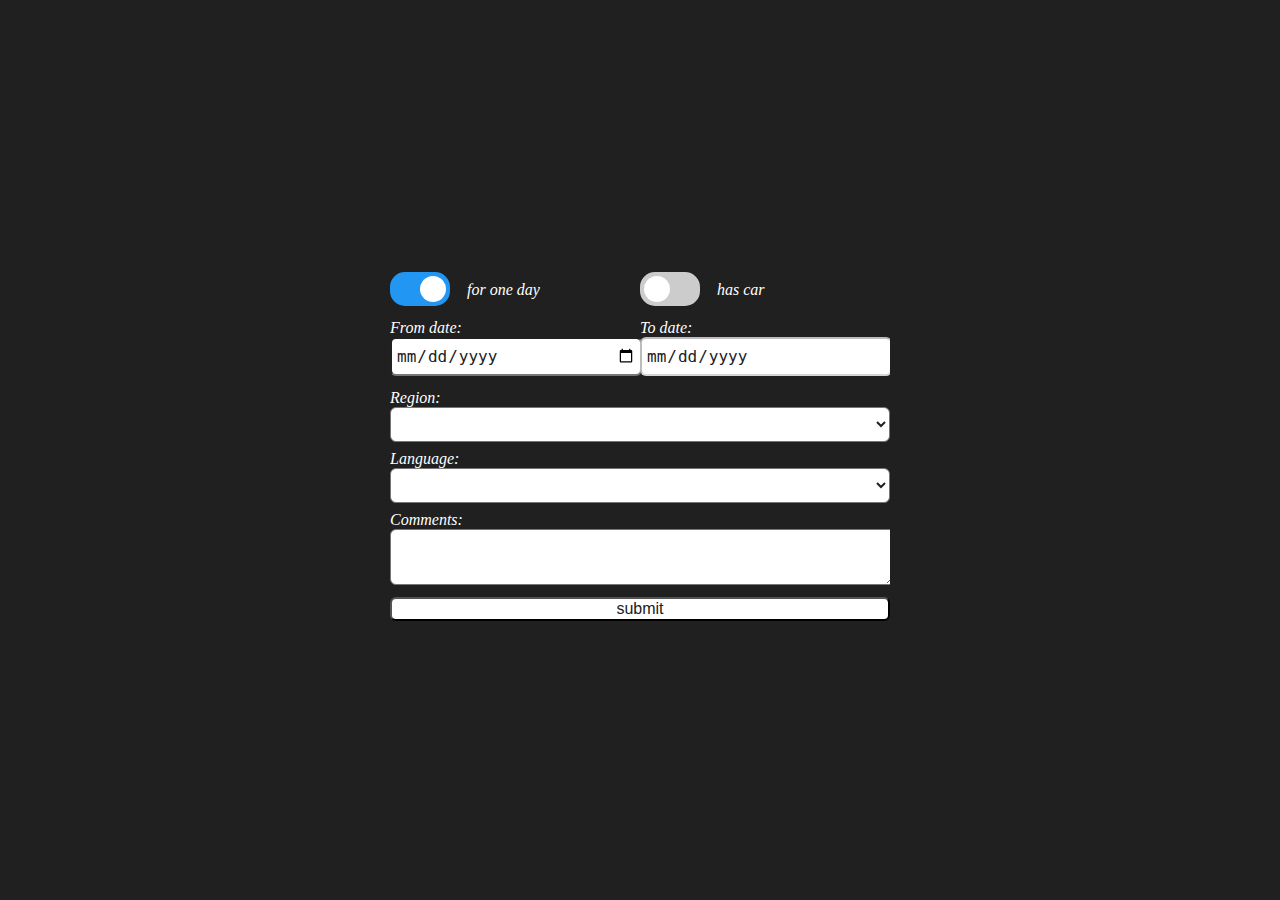
==== src/main/resources/templates/client.html @ ac3fd79f "fixes" ====
<!DOCTYPE html>
<html lang="en">

<head>
    <meta charset="UTF-8">
    <meta http-equiv="X-UA-Compatible" content="IE=edge">
    <meta name="viewport" content="width=device-width, initial-scale=1.0">
    <title>Guide Finder WebApp</title>
    <script src="https://telegram.org/js/telegram-web-app.js"></script>

    <style>
        body {
            display: flex;
            justify-content: center;
            align-items: center;
            height: 100vh;
            margin: 0;
            padding: 0;
            color: white;
            background: #202020;
        }

        form {
            width: 100%;
            max-width: 500px; /* Set a maximum width for mobile-friendly layout */
        }

        .switch-container {
            display: inline-flex;
            justify-content: left;
            align-items: center;
        }

        .form-row {
            display: flex;
            flex-wrap: wrap;
        }

        .form-row > div {
            flex: 1;
            margin-right: 10px;
        }

        input,
        textarea,
        select {
            width: 100%;
            font-size: 16px;
            color: #202020;
            background: white;
            border-radius: 6px;
            margin-bottom: 3px;
            pointer-events: auto;
        }

        input[type="date"] {
            padding: 7px 4px;
        }

        textarea {
            height: 50px;
        }

        select {
            padding: 7px;
        }

        form div {
            margin-bottom: 5px;
        }

        label {
            font-style: italic;
        }

        /*switch*/
        /* The switch - the box around the slider */
        .switch {
            position: relative;
            display: inline-block;
            width: 60px;
            height: 34px;
            margin-right: 17px;
            margin-bottom: 3px;
        }

        /* Hide default HTML checkbox */
        .switch input {
            opacity: 0;
            width: 0;
            height: 0;
        }

        /* The slider */
        .slider {
            position: absolute;
            cursor: pointer;
            top: 0;
            left: 0;
            right: 0;
            bottom: 0;
            background-color: #ccc;
            -webkit-transition: .4s;
            transition: .4s;
            border-radius: 15px;
        }

        .slider:before {
            position: absolute;
            content: "";
            height: 26px;
            width: 26px;
            left: 4px;
            bottom: 4px;
            background-color: white;
            -webkit-transition: .4s;
            transition: .4s;
            border-radius: 50%;
        }

        input:checked + .slider {
            background-color: #2196F3;
        }

        input:focus + .slider {
            box-shadow: 0 0 1px #2196F3;
        }

        input:checked + .slider:before {
            -webkit-transform: translateX(26px);
            -ms-transform: translateX(26px);
            transform: translateX(26px);
        }

    /*    child switch animation*/

        .container {
            position: relative;
            width: 100%;
            max-width: 500px;
            overflow: hidden;
        }

        .child {
            position: absolute;
            top: 0;
            left: 0;
            width: 100%;
            height: 100%;
            opacity: 0;
            pointer-events: none;
            transition: opacity 0.3s ease-in-out;
        }

        .child.active {
            opacity: 1;
            pointer-events: auto;
            position: static;
        }

        .child.active.up {
            animation: slideUp 0.3s ease-in-out forwards;
        }

        .child.active.down {
            animation: slideDown 0.3s ease-in-out forwards;
        }

        @keyframes slideUp {
            from {
                transform: translateY(100%);
            }
            to {
                transform: translateY(0);
            }
        }

        @keyframes slideDown {
            from {
                transform: translateY(0);
            }
            to {
                transform: translateY(100%);
            }
        }

    </style>
</head>

<body>
<div class="container">
    <form id = "search-form" class="child active">
        <!--    switches-->
        <div class="form-row">
            <!--    date-->
            <div class="switch-container">
                <label class="switch">
                    <input type="checkbox" id="isOneDay" onclick="enableInput(document.getElementById('toDate'), this.checked)">
                    <span class="slider round"></span>
                </label>
                <label for="isOneDay">for one day</label>
            </div>
            <!--    has car-->
            <div class="switch-container">
                <label class="switch">
                    <input type="checkbox" id="hasCar">
                    <span class="slider round"></span>
                </label>
                <label for="hasCar">has car</label>
            </div>
        </div>

        <!--    dates-->
        <div class="form-row">
            <div>
                <label for="fromDate">From date:</label>
                <input type="date" id="fromDate" name="fromDate" pattern="\d{2}/\d{2}/\d{4}">
            </div>
            <div>
                <label for="toDate">To date:</label>
                <input type="date" id="toDate" name="toDate" pattern="\d{2}/\d{2}/\d{4}">
            </div>
        </div>

        <!--    region-->
        <div>
            <label for="region">Region:</label>
            <select id="region" name="region">
            </select>
        </div>

        <!--    language-->
        <div>
            <label for="language">Language:</label>
            <select id="language" name="language">
            </select>
        </div>

        <!--    comments-->
        <div >
            <label for="comment">Comments:</label>
            <textarea id="comment" name="comment" style="width: 100%; resize: vertical;"></textarea>
        </div>

        <!--    temp submit button-->
        <div>
            <input type="button" id="submit" name="submit" value="submit" onclick="sendData()">
        </div>
    </form>

    <div id="no-result" style="display: none">
        <p>No results</p>
    </div>

    <div id="results" class="child">
        <p id="guideId"></p>
        <p id="guideName"></p>
        <p id="guideLanguage"></p>
        <p id="guideRegion"></p>
        <p id="guideCar"></p>
    </div>
</div>

<div>
    <input type="button" id="back" name="back" value="back" style="display: none">
</div>

<script>
    // get spring profile
    const profile = "[[${profile}]]";
    console.log('profile: ', profile);

    let domain = 'http://localhost:8280';
    let tgUserId = '3728614';

    // init html elements
    let searchForm = document.getElementById("search-form");
    let resultDiv = document.getElementById("results");
    let isOneDay = document.getElementById("isOneDay");
    let fromDate = document.getElementById("fromDate");
    let toDate = document.getElementById("toDate");
    let language = document.getElementById("language");
    let region = document.getElementById("region");
    let hasCar = document.getElementById("hasCar");
    let comments = document.getElementById("comment");
    let noResultDiv = document.getElementById("no-result");
    // init some elements values
    isOneDay.checked = true;
    enableInput(toDate, isOneDay.checked)

    // init tg main button
    let tg = null
    if (profile === 'prod') {
        tg = window.Telegram.WebApp;
        tg.expand();
        // main button
        tg.MainButton.text = "Search"; //изменяем текст кнопки
        tg.MainButton.enable()
        tg.MainButton.show()
        tg.MainButton.expand = false;
        // tg user
        let initDataURLSP = new URLSearchParams(tg.initData);
        let userStr = initDataURLSP.get('user');
        let user = JSON.parse(userStr);
        tgUserId = user.id;

        // init tg events
        tg.onEvent('mainButtonClicked', function(){
            sendData();
        });

        // other configs
        domain = 'https://still-beyond-67512-6a27447420c3.herokuapp.com'
        deleteElement('submit')
        deleteElement('back')
    } else

    // init datepickers
    populateSelectFrom(region, domain + '/api/region/');
    populateSelectFrom(language, domain + '/api/language/');

    async function sendData() {
        // validate
        if (fromDate == null || fromDate.value === '') {
            fromDate.style.border = '1px solid red';
            if (profile === 'prod') {
                tg.showAlert('Please enter from date');
            } else {
                alert('Please enter from date');
            }
            return;
        }
        // Create an object with the search parameters
        let searchParams = {
            telegram_id: tgUserId,
            from_date: fromDate.value,
            to_date: toDate.value,
            language: language.value,
            region: region.value,
            has_car: hasCar.checked,
            comment: comments.value,
            page_number: 0,
            page_size: 10
        };
        // send data
        const searchResult = await postForResponse(domain + '/api/guide-search', searchParams);
        console.log('searchResult: ', searchResult);
        let guides = searchResult.result_list;
        if (guides.length > 0) {
            //init tg back button
            if (profile === 'prod') {
                let backButton = tg.BackButton;
                backButton.show();
                tg.onEvent('backButtonClicked', function(){
                    toggleChild(resultDiv, searchForm);
                    tg.BackButton.hide()

                });
            } else {
                let backButtonTemp = document.getElementById("back");
                backButtonTemp.style.display = "block";
                backButtonTemp.onclick = function () {
                    toggleChild(resultDiv, searchForm);
                    backButtonTemp.style.display = "none";
                }
            }

            noResultDiv.style.display = "none";
            toggleChild(searchForm, resultDiv)

            let guide = guides[0];
            let user = guide.user;
            document.getElementById("guideId").innerHTML = guide.id;
            document.getElementById("guideName").innerHTML = user.first_name;
            document.getElementById("guideLanguage").innerHTML = guide.language_names.toString();
            document.getElementById("guideRegion").innerHTML = guide.region_names.toString();
            document.getElementById("guideCar").innerHTML = guide.has_car;
        } else {
            document.getElementById("no-result").style.display = "block";
        }
    }

    // Function to populate a <select> element with options
    async function populateSelectFrom(select, url) {
        const data = await getForResponse(url);
        console.log('Populating select with data:', data)
        data.forEach(item => {
            const option = document.createElement('option');
            option.value = item; // Assuming the data is a simple array of strings
            option.textContent = item;
            select.appendChild(option);
        });
    }

    async function postForResponse(url, searchParams) {
        try {
            let responsePromise = fetch(url, {
                method: 'POST',
                headers: {
                    'Content-Type': 'application/json'
                },
                body: JSON.stringify(searchParams)
            });
            return handleApiResponse(responsePromise);
        } catch (error) {
            console.error('Error during api call: ', error);
            return null;
        }

    }

    function getForResponse(url) {
        try {
            let responsePromise = fetch(url);
            return handleApiResponse(responsePromise);
        } catch (error) {
            console.error('Error during api call: ', error);
            return null;
        }
    }

    async function handleApiResponse(responsePromise) {
        return responsePromise
            .then(response => {
                if (response.ok) {
                    return response.json();
                } else {
                    throw new Error('Request failed');
                }
            })
            .then(data => {
                console.log('Response: ', data);
                if (data.code === 1) {
                    console.log('Data fetched successfully:', data.payload);
                    return data.payload;
                } else {
                    console.error('Error fetching data:', response);
                    return null;
                }
            })
    }

    function toggleChild(toDeactivate, toActivate) {
        toDeactivate.classList.remove('active', 'up');
        toDeactivate.classList.add('down');

        toActivate.classList.add('active', 'up');
        toActivate.classList.remove('down');
    }

    function enableInput(element, state) {
        element.disabled = state;
        if (state) {
            element.value = null;
        }
    }

    function deleteElement(elementId) {
        let element = document.getElementById(elementId);
        if (element) {
            element.remove();
        }
    }

</script>
</body>
</html>
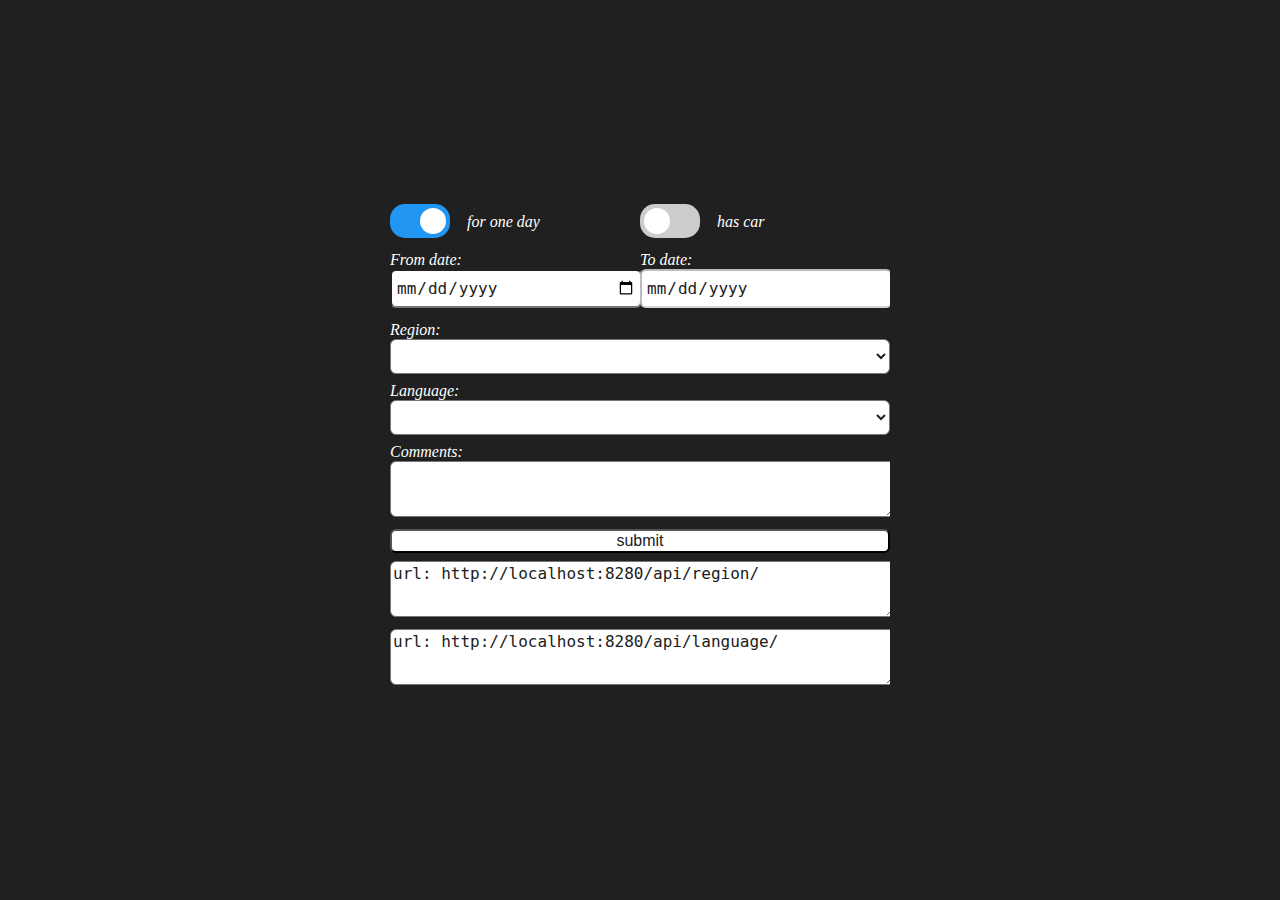
==== commit fb882c53: "bug searching" ====
--- a/src/main/resources/templates/client.html
+++ b/src/main/resources/templates/client.html
@@ -246,6 +246,15 @@
         <div>
             <input type="button" id="submit" name="submit" value="submit" onclick="sendData()">
         </div>
+
+        <div>
+            <textarea  id="tempRegion"></textarea>
+        </div>
+
+        <div>
+            <textarea  id="tempLanguage"></textarea>
+        </div>
+
     </form>
 
     <div id="no-result" style="display: none">
@@ -264,7 +273,6 @@
 <div>
     <input type="button" id="back" name="back" value="back" style="display: none">
 </div>
-
 <script>
     // get spring profile
     const profile = "[[${profile}]]";
@@ -382,8 +390,34 @@
 
     // Function to populate a <select> element with options
     async function populateSelectFrom(select, url) {
+
+        if (url === domain + '/api/region/') {
+            let tempRegion = document.getElementById("tempRegion");
+            tempRegion.value = 'url: ' + url
+        }
+
+        if (url === domain + '/api/language/') {
+            let tempLanguage = document.getElementById("tempLanguage");
+            tempLanguage.value = 'url: ' + url
+        }
+
+
         const data = await getForResponse(url);
         console.log('Populating select with data:', data)
+
+
+        if (url === domain + '/api/region/') {
+            let tempRegion = document.getElementById("tempRegion");
+            let currentData = tempRegion.value;
+            tempRegion.value = currentData + '\n data: ' + data
+        }
+
+        if (url === domain + '/api/language/') {
+            let tempLanguage = document.getElementById("tempLanguage");
+            let currentData = tempLanguage.value;
+            tempLanguage.value = currentData + '\n data: ' + data
+        }
+
         data.forEach(item => {
             const option = document.createElement('option');
             option.value = item; // Assuming the data is a simple array of strings
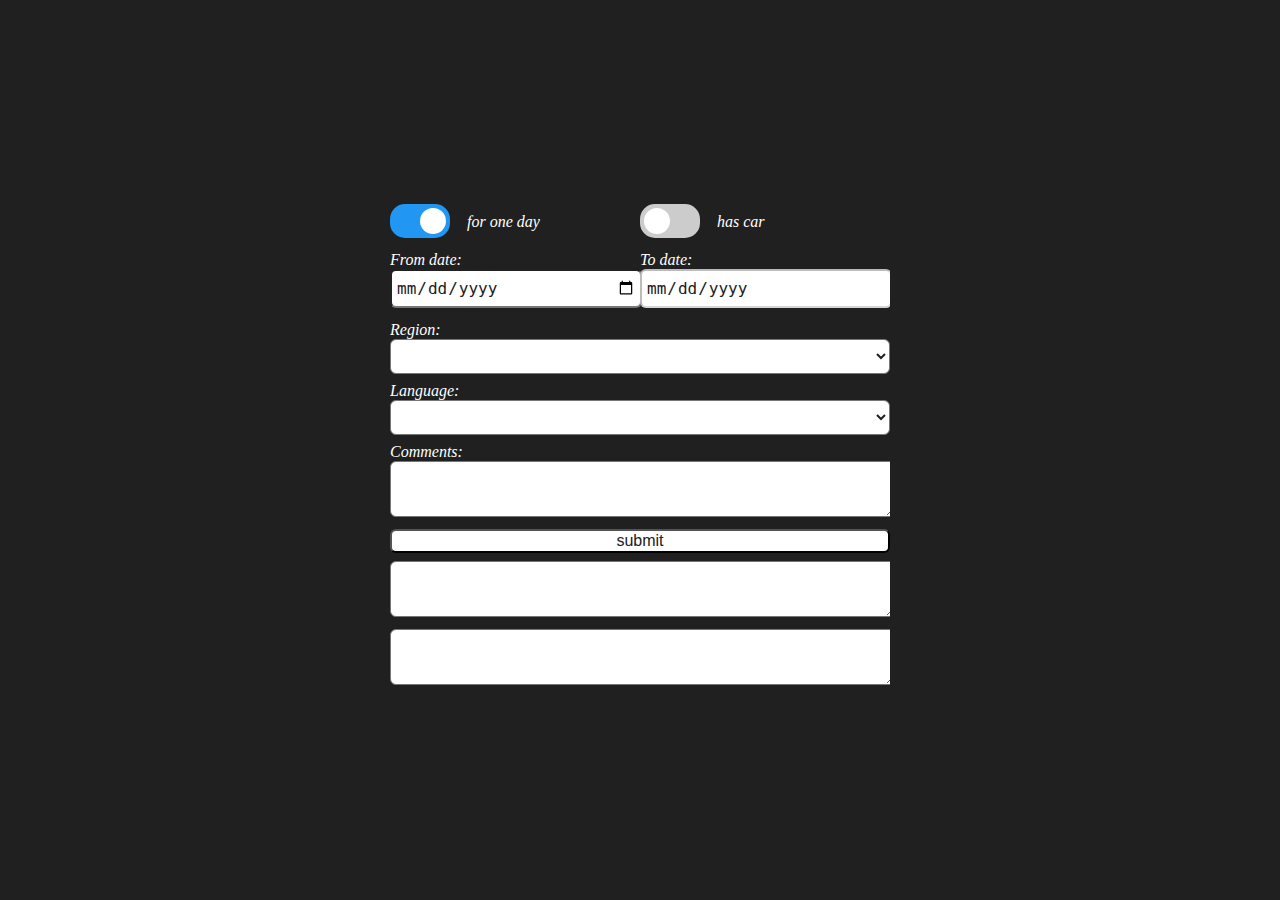
==== commit a36f0944: "bugfix on fetching regions/languages" ====
--- a/src/main/resources/templates/client.html
+++ b/src/main/resources/templates/client.html
@@ -321,11 +321,11 @@
         domain = 'https://still-beyond-67512-6a27447420c3.herokuapp.com'
         deleteElement('submit')
         deleteElement('back')
-    } else
+    }
 
     // init datepickers
+    populateSelectFrom(language, domain + '/api/language/');
     populateSelectFrom(region, domain + '/api/region/');
-    populateSelectFrom(language, domain + '/api/language/');
 
     async function sendData() {
         // validate
@@ -390,33 +390,8 @@
 
     // Function to populate a <select> element with options
     async function populateSelectFrom(select, url) {
-
-        if (url === domain + '/api/region/') {
-            let tempRegion = document.getElementById("tempRegion");
-            tempRegion.value = 'url: ' + url
-        }
-
-        if (url === domain + '/api/language/') {
-            let tempLanguage = document.getElementById("tempLanguage");
-            tempLanguage.value = 'url: ' + url
-        }
-
-
         const data = await getForResponse(url);
         console.log('Populating select with data:', data)
-
-
-        if (url === domain + '/api/region/') {
-            let tempRegion = document.getElementById("tempRegion");
-            let currentData = tempRegion.value;
-            tempRegion.value = currentData + '\n data: ' + data
-        }
-
-        if (url === domain + '/api/language/') {
-            let tempLanguage = document.getElementById("tempLanguage");
-            let currentData = tempLanguage.value;
-            tempLanguage.value = currentData + '\n data: ' + data
-        }
 
         data.forEach(item => {
             const option = document.createElement('option');
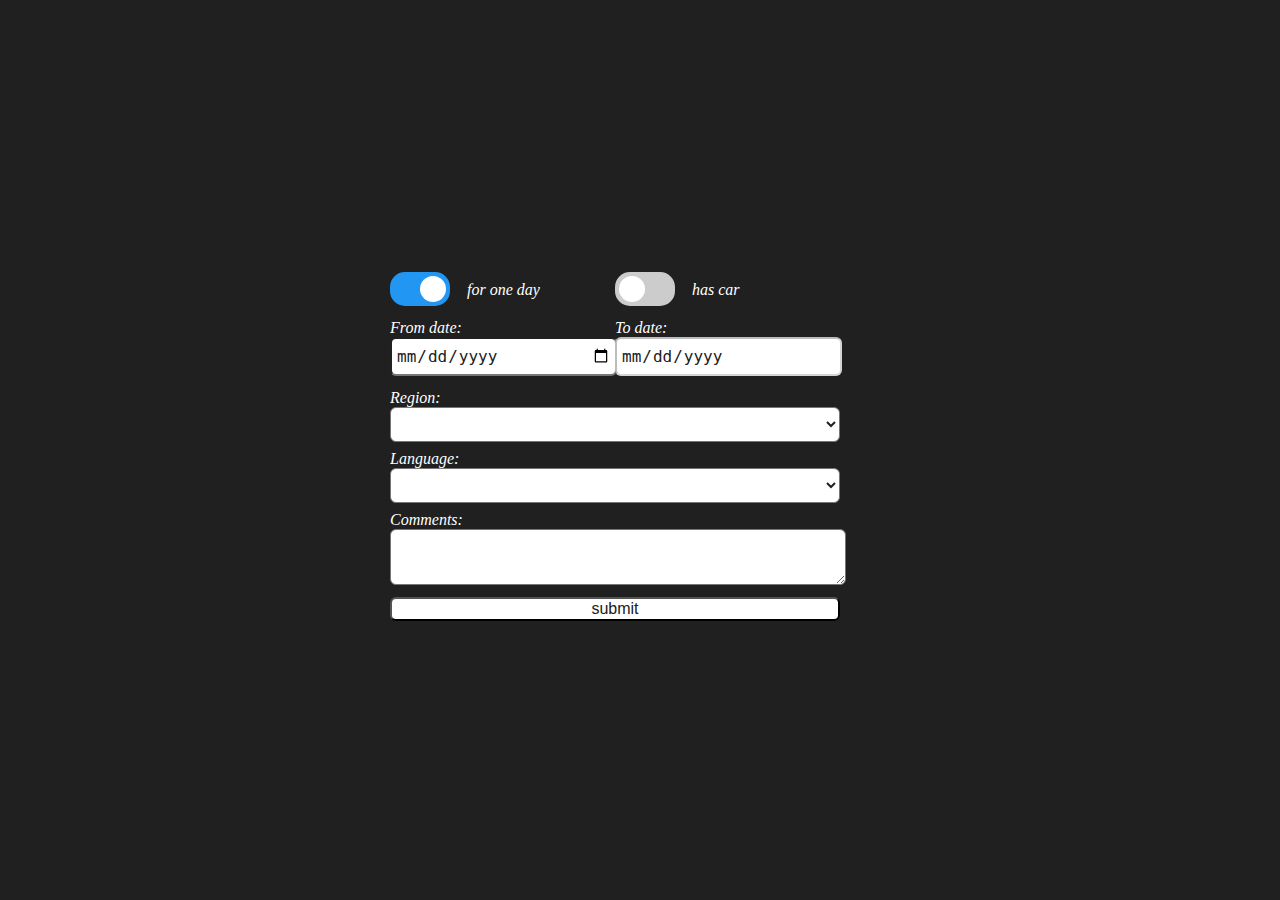
==== commit 40537c8b: "remove redundant textAreas" ====
--- a/src/main/resources/templates/client.html
+++ b/src/main/resources/templates/client.html
@@ -21,7 +21,7 @@
         }
 
         form {
-            width: 100%;
+            width: 90%;
             max-width: 500px; /* Set a maximum width for mobile-friendly layout */
         }
 
@@ -145,7 +145,7 @@
             position: absolute;
             top: 0;
             left: 0;
-            width: 100%;
+            width: 90%;
             height: 100%;
             opacity: 0;
             pointer-events: none;
@@ -245,14 +245,6 @@
         <!--    temp submit button-->
         <div>
             <input type="button" id="submit" name="submit" value="submit" onclick="sendData()">
-        </div>
-
-        <div>
-            <textarea  id="tempRegion"></textarea>
-        </div>
-
-        <div>
-            <textarea  id="tempLanguage"></textarea>
         </div>
 
     </form>
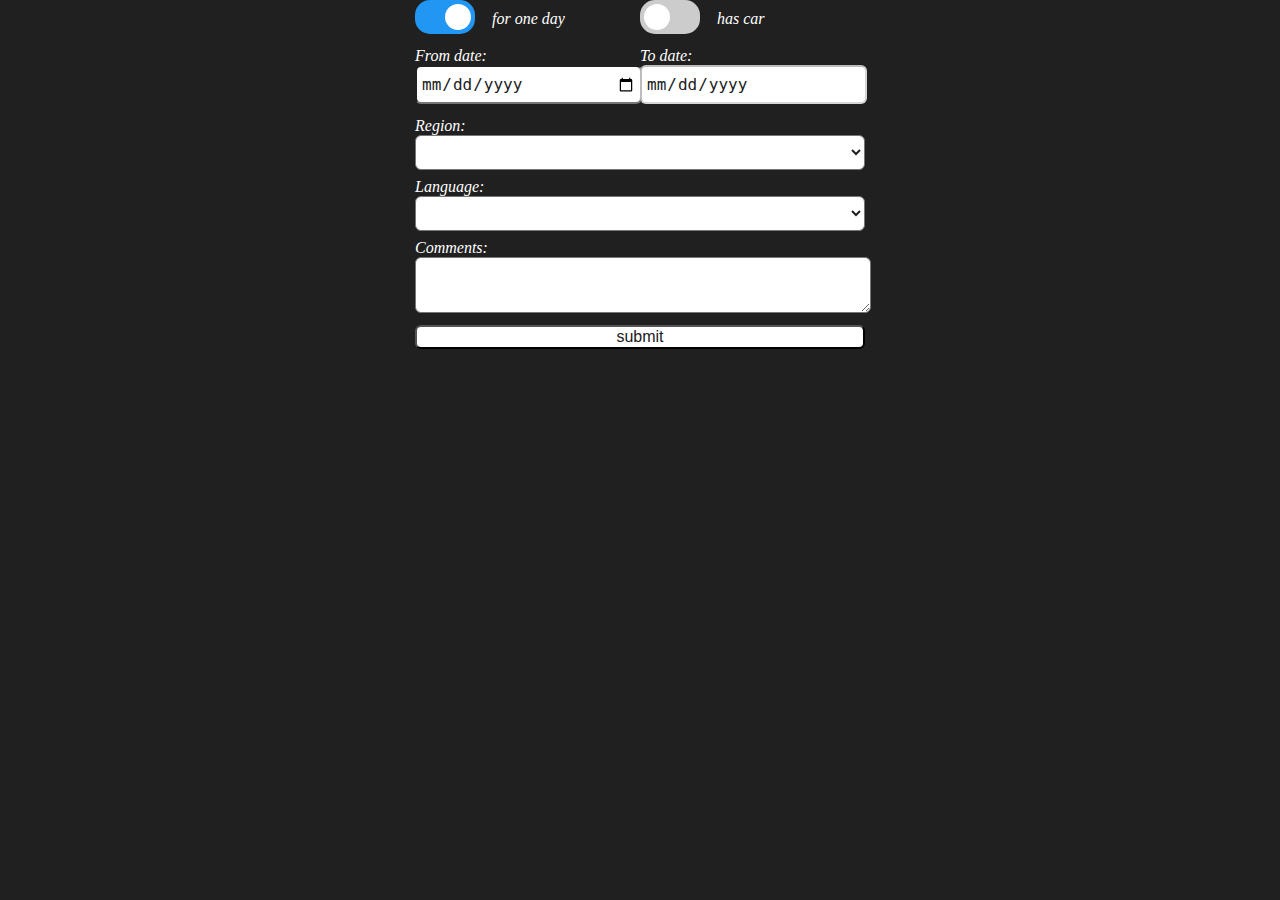
==== commit e354065b: "style experiments" ====
--- a/src/main/resources/templates/client.html
+++ b/src/main/resources/templates/client.html
@@ -139,6 +139,12 @@
             width: 100%;
             max-width: 500px;
             overflow: hidden;
+            display: flex;
+            justify-content: center;
+            align-items: center;
+            height: 100vh;
+            margin: 0;
+            padding: 0;
         }
 
         .child {
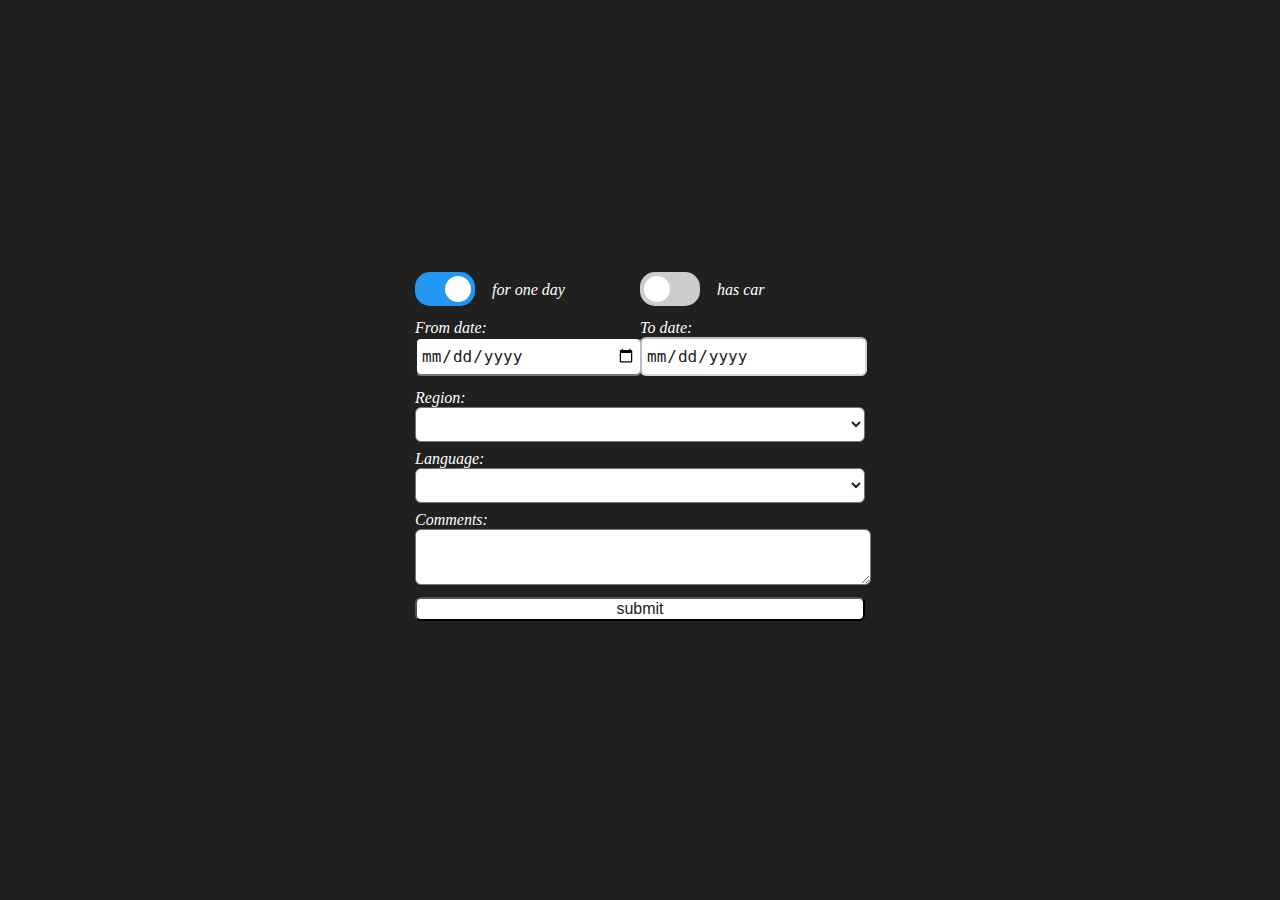
==== commit 393f6f41: "style experiments #2" ====
--- a/src/main/resources/templates/client.html
+++ b/src/main/resources/templates/client.html
@@ -142,9 +142,6 @@
             display: flex;
             justify-content: center;
             align-items: center;
-            height: 100vh;
-            margin: 0;
-            padding: 0;
         }
 
         .child {
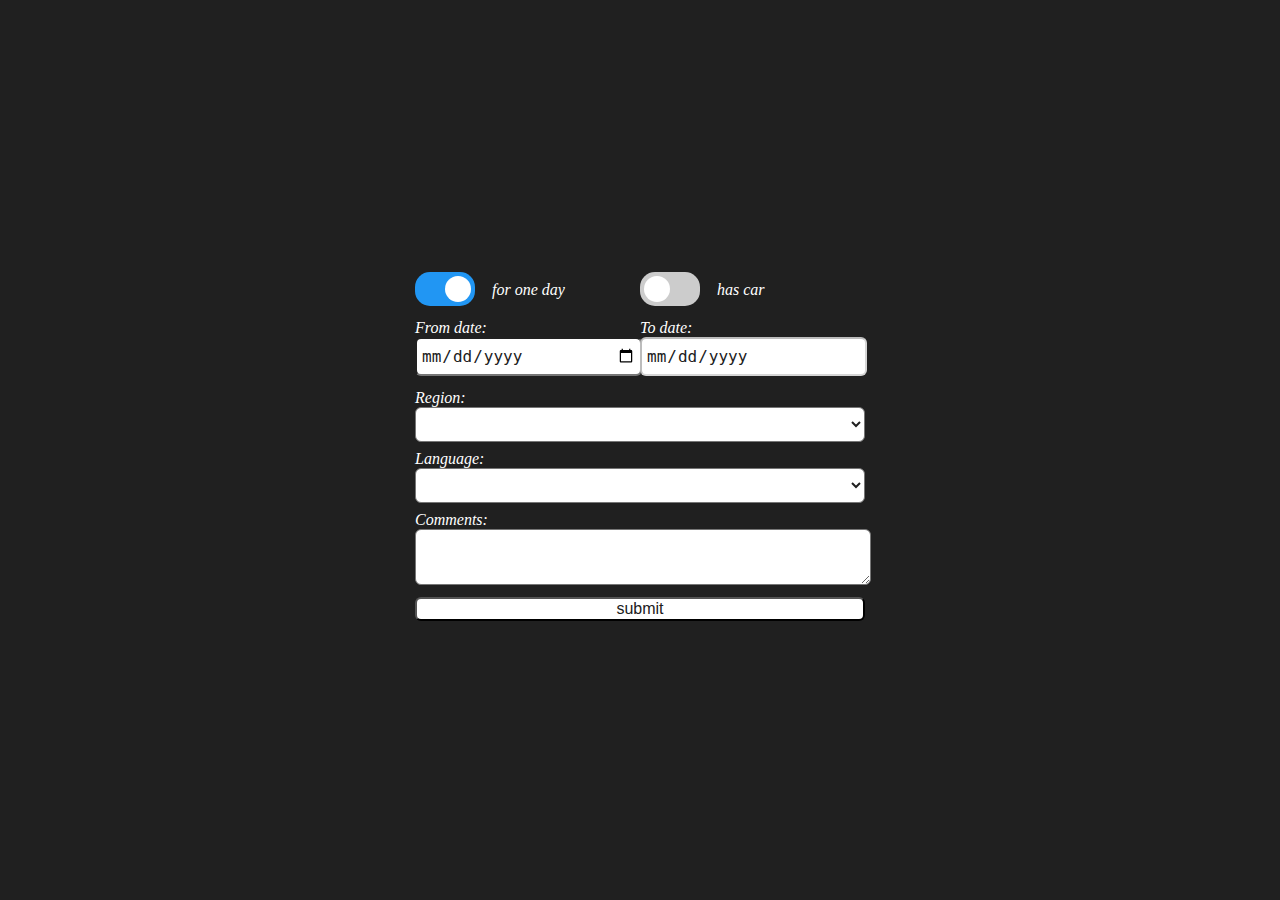
==== commit 9d79b118: "results handling #1" ====
--- a/src/main/resources/templates/client.html
+++ b/src/main/resources/templates/client.html
@@ -161,14 +161,6 @@
             position: static;
         }
 
-        .child.active.up {
-            animation: slideUp 0.3s ease-in-out forwards;
-        }
-
-        .child.active.down {
-            animation: slideDown 0.3s ease-in-out forwards;
-        }
-
         @keyframes slideUp {
             from {
                 transform: translateY(100%);
@@ -185,6 +177,30 @@
             to {
                 transform: translateY(100%);
             }
+        }
+
+        /*grid */
+        .grid-photo { grid-area: menu; }
+        .grid-name { grid-area: main; }
+        .grid-rating { grid-area: right-up; }
+        .grid-comment { grid-area: footer; }
+        .grid-empty { grid-area: right-down; }
+
+        .grid-container {
+            display: grid;
+            grid-template-areas:
+    'menu menu main  main main main main main right-up'
+    'menu menu footer footer footer footer footer footer right-down';
+            gap: 5px;
+            background-color: #202020;
+            padding: 10px;
+        }
+
+        .grid-container > div {
+            background-color: #202020;
+            text-align: left;
+            padding: 10px;
+            font-size: 18px;
         }
 
     </style>
@@ -249,19 +265,9 @@
         <div>
             <input type="button" id="submit" name="submit" value="submit" onclick="sendData()">
         </div>
-
     </form>
 
-    <div id="no-result" style="display: none">
-        <p>No results</p>
-    </div>
-
     <div id="results" class="child">
-        <p id="guideId"></p>
-        <p id="guideName"></p>
-        <p id="guideLanguage"></p>
-        <p id="guideRegion"></p>
-        <p id="guideCar"></p>
     </div>
 </div>
 
@@ -286,7 +292,6 @@
     let region = document.getElementById("region");
     let hasCar = document.getElementById("hasCar");
     let comments = document.getElementById("comment");
-    let noResultDiv = document.getElementById("no-result");
     // init some elements values
     isOneDay.checked = true;
     enableInput(toDate, isOneDay.checked)
@@ -322,15 +327,19 @@
     populateSelectFrom(language, domain + '/api/language/');
     populateSelectFrom(region, domain + '/api/region/');
 
+    function showAlert(message) {
+        if (profile === 'prod') {
+            tg.showAlert(message);
+        } else {
+            alert(message);
+        }
+    }
+
     async function sendData() {
         // validate
         if (fromDate == null || fromDate.value === '') {
             fromDate.style.border = '1px solid red';
-            if (profile === 'prod') {
-                tg.showAlert('Please enter from date');
-            } else {
-                alert('Please enter from date');
-            }
+            showAlert('Please enter from date');
             return;
         }
         // Create an object with the search parameters
@@ -368,18 +377,51 @@
                 }
             }
 
-            noResultDiv.style.display = "none";
             toggleChild(searchForm, resultDiv)
 
-            let guide = guides[0];
-            let user = guide.user;
-            document.getElementById("guideId").innerHTML = guide.id;
-            document.getElementById("guideName").innerHTML = user.first_name;
-            document.getElementById("guideLanguage").innerHTML = guide.language_names.toString();
-            document.getElementById("guideRegion").innerHTML = guide.region_names.toString();
-            document.getElementById("guideCar").innerHTML = guide.has_car;
+            // populate result
+            // Iterate over the array of objects
+            guides.forEach((object) => {
+                // Create a div element for the grid container
+                const gridDiv = document.createElement("div");
+                gridDiv.className = "grid-container";
+
+                // Create div elements for the grid fields
+                const photoDiv = document.createElement("img");
+                photoDiv.className = "grid-photo";
+                // photoDiv.src = "/resources/img/default-profile-pic.png";
+                photoDiv.currentSrc = "/resources/img/default-profile-pic.png";
+                photoDiv.alt = "profile pic";
+                photoDiv.width = 50;
+                photoDiv.height = 70;
+
+                const nameDiv = document.createElement("div");
+                nameDiv.className = "grid-name";
+                nameDiv.textContent = object.first_name;
+
+                const ratingDiv = document.createElement("div");
+                ratingDiv.className = "grid-rating";
+                ratingDiv.textContent = "***";
+
+                const commentDiv = document.createElement("div");
+                commentDiv.className = "grid-comment";
+                commentDiv.textContent = object.comment;
+
+                const emptyDiv = document.createElement("div");
+                emptyDiv.className = "grid-empty";
+
+                // Append the grid fields to the grid container
+                gridDiv.appendChild(photoDiv);
+                gridDiv.appendChild(nameDiv);
+                gridDiv.appendChild(ratingDiv);
+                gridDiv.appendChild(commentDiv);
+                gridDiv.appendChild(emptyDiv);
+
+                // Append the grid container to the results div
+                resultDiv.appendChild(gridDiv);
+            });
         } else {
-            document.getElementById("no-result").style.display = "block";
+            showAlert('No guides found');
         }
     }
 
